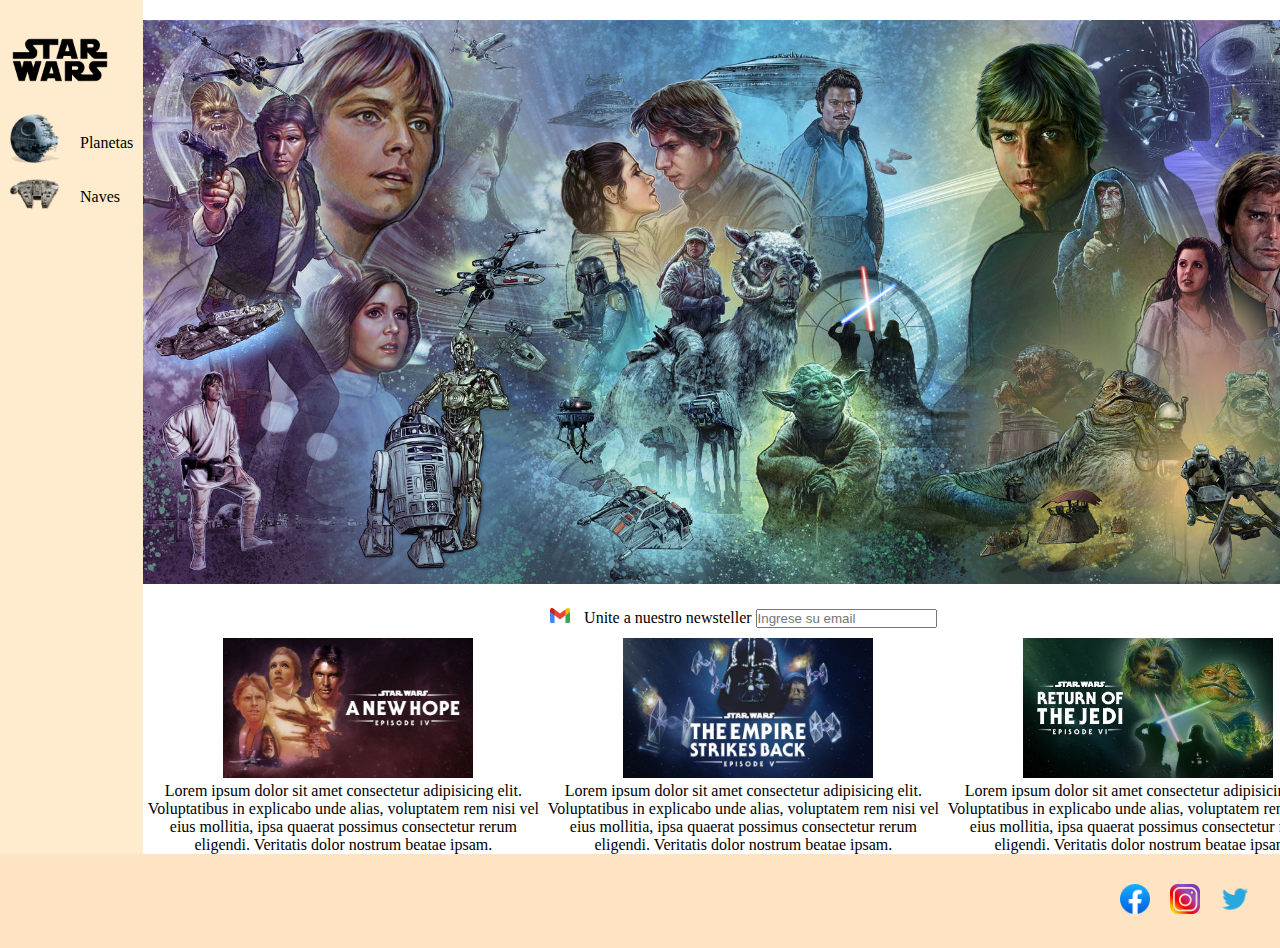
==== Clase_6/index.html @ 66adf746 "pagina con flexbox" ====
<!DOCTYPE html>
<html lang="en">

<head>
    <meta charset="UTF-8" />
    <meta http-equiv="X-UA-Compatible" content="IE=edge" />
    <meta name="viewport" content="width=device-width, initial-scale=1.0" />
    <link rel="stylesheet" href="style.css" />
    <title></title>
</head>

<body>
    <span class="flex-principal">
        <aside class="flex-container">
            <span><a href="#"><img src="./img/star-wars-logo-png-transparent.png" alt="swlogo" /></a></span>
            <div class="flex-container2">
                <div>
                    <a href="#"><img src="./img/Death_Star_2nd_35408.png" alt="Death_Star" /></a>
                </div>
                <p>Planetas</p>
            </div>
            <div class="flex-container3">
                <div>
                    <a href="#"><img src="./img/Millenium_Falcon_-_02_35432.png" alt="Millenium_Falcon" /></a>
                </div>
                <p>Naves</p>
            </div>
        </aside>
        <main class="flex-container4">
            <img src="./img/mural-de-la-trilogia-original-por-jason-palmer-para-la-star-wars-celebration-chicago-original.jpg"
                alt="muralsw" />
            <div class="flex-container5">
                <form action="index.html">
                    <img src="./img/Gmail_icon_(2020).svg.webp" alt="Gmail_icon_" />
                    <label for="email">Unite a nuestro newsteller</label>
                    <input type="email" placeholder="Ingrese su email" id="email" required />
                </form>
            </div>
            <article class="flex-container6">
                <div>
                    <img src="./img/scale.jpg" alt="anh" />
                    <p>Lorem ipsum dolor sit amet consectetur adipisicing elit. Voluptatibus in explicabo unde alias,
                        voluptatem rem nisi vel eius mollitia, ipsa quaerat possimus consectetur rerum eligendi.
                        Veritatis dolor nostrum beatae ipsam.</p>
                </div>
                <div>
                    <img src="./img/scale (1).jpg" alt="esb" />
                    <p>Lorem ipsum dolor sit amet consectetur adipisicing elit. Voluptatibus in explicabo unde alias,
                        voluptatem rem nisi vel eius mollitia, ipsa quaerat possimus consectetur rerum eligendi.
                        Veritatis dolor nostrum beatae ipsam.</p>
                </div>
                <div>
                    <img src="./img/Jedi_large.webp" alt="rotj" />
                    <p>Lorem ipsum dolor sit amet consectetur adipisicing elit. Voluptatibus in explicabo unde alias,
                        voluptatem rem nisi vel eius mollitia, ipsa quaerat possimus consectetur rerum eligendi.
                        Veritatis dolor nostrum beatae ipsam.</p>
                </div>
            </article>
        </main>
    </span>
    <footer class="containerfooter">
        <div>
            <img src="./img/2021_Facebook_icon.svg.webp" alt="face">
        </div>
        <div>
            <img src="./img/Instagram-Icon.png" alt="insta">
        </div>
        <div>
            <img src="./img/twitter-logo-vector-png-clipart-1.png" alt="twitter">
        </div>
    </footer>

</body>

</html>
---- Clase_6/style.css ----
*{
    padding: 0px;
    margin: 0px;
}

.flex-principal{
    display: flex;
    flex-direction: row;
}

.flex-container{
    display: flex;
    flex-direction: column;
    padding: 10px;
    background-color: blanchedalmond;
}

.flex-container span img{
    width: 100px;

}

.flex-container2 , .flex-container3{
   display: flex; 
   flex-direction: row;
}

.flex-container2 div img, .flex-container3 div img{
    width: 50px;
}

.flex-container2 p, .flex-container3 p{
    padding: 20px 0px 0px 20px;
}

main img{
    width:1200px;
   margin-top: 20px;
}

.flex-container5{
    display: flex;
    justify-content: center;
}

.flex-container5 form img{
    width: 20px;
    margin-right: 10px;

}
 .flex-container6{
    display: flex;
    flex-direction: row;
    justify-content: space-around;
 }

 .flex-container6 div img{
    width: 250px;
    margin: 10px 0px 0px 80px; /*top right bottom left*/
 }
 
.flex-container6 div p{
    text-align: center;
}

 .containerfooter{
    display: flex;
    justify-content: flex-end;
    padding: 20px;
    background-color: bisque;

 }

 .containerfooter div{
    padding: 10px;
 }

 .containerfooter div img{
    width: 30px;
 }
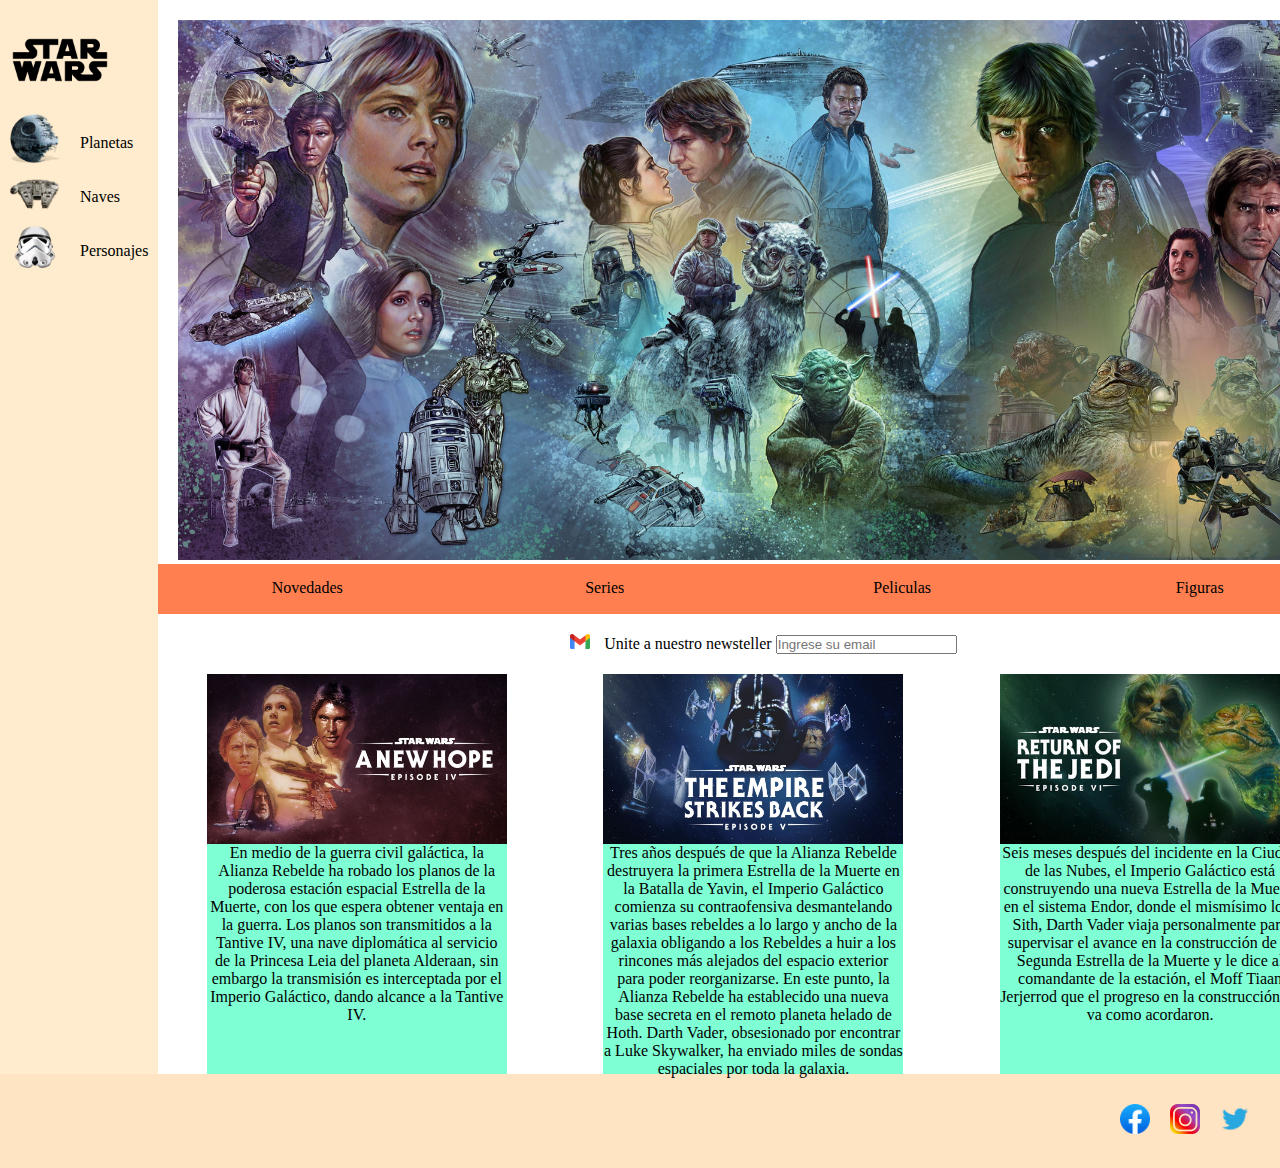
==== commit 1d66df17: "cambios css" ====
--- a/Clase_6/index.html
+++ b/Clase_6/index.html
@@ -25,10 +25,30 @@
                 </div>
                 <p>Naves</p>
             </div>
+            <div class="flex-container3-1">
+                <div>
+                    <a href="#"><img src="./img/q59ja0h9otav7b9gl80v4cno8q-044a8f71f33b11056a0d0a3ce52112eb.png" alt="helmet" /></a>
+                </div>
+                <p>Personajes</p>
+            </div>
         </aside>
-        <main class="flex-container4">
+        <main>
             <img src="./img/mural-de-la-trilogia-original-por-jason-palmer-para-la-star-wars-celebration-chicago-original.jpg"
                 alt="muralsw" />
+            <div class="flex-container4">
+                <div>
+                    <p>Novedades</p>        
+                </div>
+                <div>
+                    <p>Series</p>        
+                </div>
+                <div>
+                    <p>Peliculas</p>        
+                </div>
+                <div>
+                    <p>Figuras</p>        
+                </div>
+            </div>
             <div class="flex-container5">
                 <form action="index.html">
                     <img src="./img/Gmail_icon_(2020).svg.webp" alt="Gmail_icon_" />
@@ -37,23 +57,30 @@
                 </form>
             </div>
             <article class="flex-container6">
-                <div>
-                    <img src="./img/scale.jpg" alt="anh" />
-                    <p>Lorem ipsum dolor sit amet consectetur adipisicing elit. Voluptatibus in explicabo unde alias,
-                        voluptatem rem nisi vel eius mollitia, ipsa quaerat possimus consectetur rerum eligendi.
-                        Veritatis dolor nostrum beatae ipsam.</p>
+                <div class="card">
+                    <div class="card-image card-1"></div>
+                    <p>En medio de la guerra civil galáctica, la Alianza Rebelde ha robado los planos de la poderosa
+                        estación espacial Estrella de la Muerte, con los que espera obtener ventaja en la guerra. Los
+                        planos son transmitidos a la Tantive IV, una nave diplomática al servicio de la Princesa Leia
+                        del planeta Alderaan, sin embargo la transmisión es interceptada por el Imperio Galáctico, dando
+                        alcance a la Tantive IV.</p>
                 </div>
-                <div>
-                    <img src="./img/scale (1).jpg" alt="esb" />
-                    <p>Lorem ipsum dolor sit amet consectetur adipisicing elit. Voluptatibus in explicabo unde alias,
-                        voluptatem rem nisi vel eius mollitia, ipsa quaerat possimus consectetur rerum eligendi.
-                        Veritatis dolor nostrum beatae ipsam.</p>
+                <div class="card">
+                    <div class="card-image card-2"></div>
+                    <p>Tres años después de que la Alianza Rebelde destruyera la primera Estrella de la Muerte en la
+                        Batalla de Yavin, el Imperio Galáctico comienza su contraofensiva desmantelando varias bases
+                        rebeldes a lo largo y ancho de la galaxia obligando a los Rebeldes a huir a los rincones más
+                        alejados del espacio exterior para poder reorganizarse. En este punto, la Alianza Rebelde ha
+                        establecido una nueva base secreta en el remoto planeta helado de Hoth. Darth Vader, obsesionado
+                        por encontrar a Luke Skywalker, ha enviado miles de sondas espaciales por toda la galaxia.</p>
                 </div>
-                <div>
-                    <img src="./img/Jedi_large.webp" alt="rotj" />
-                    <p>Lorem ipsum dolor sit amet consectetur adipisicing elit. Voluptatibus in explicabo unde alias,
-                        voluptatem rem nisi vel eius mollitia, ipsa quaerat possimus consectetur rerum eligendi.
-                        Veritatis dolor nostrum beatae ipsam.</p>
+                <div class="card">
+                    <div class="card-image card-3"></div>
+                    <p>Seis meses después del incidente en la Ciudad de las Nubes, el Imperio Galáctico está
+                        construyendo una nueva Estrella de la Muerte en el sistema Endor, donde el mismísimo lord Sith,
+                        Darth Vader viaja personalmente para supervisar el avance en la construcción de la Segunda
+                        Estrella de la Muerte y le dice al comandante de la estación, el Moff Tiaan Jerjerrod que el
+                        progreso en la construcción no va como acordaron.</p>
                 </div>
             </article>
         </main>
@@ -69,7 +96,6 @@
             <img src="./img/twitter-logo-vector-png-clipart-1.png" alt="twitter">
         </div>
     </footer>
-
 </body>
 
 </html>--- a/Clase_6/style.css
+++ b/Clase_6/style.css
@@ -20,22 +20,41 @@
 
 }
 
-.flex-container2 , .flex-container3{
+.flex-container2 , .flex-container3, .flex-container3-1{
    display: flex; 
    flex-direction: row;
 }
 
-.flex-container2 div img, .flex-container3 div img{
+.flex-container2 div img, .flex-container3 div img, .flex-container3-1 div img{
     width: 50px;
 }
 
-.flex-container2 p, .flex-container3 p{
+.flex-container2 p, .flex-container3 p, .flex-container3-1 p{
     padding: 20px 0px 0px 20px;
 }
 
 main img{
-    width:1200px;
-   margin-top: 20px;
+    width:1150px;
+    margin: 20px 20px 0px 20px;
+}
+
+.flex-container4{
+    display: flex;
+    flex-direction: row;
+    justify-content: space-around;
+    background-color: coral;
+    height: 50px;
+}
+
+.flex-container4 div{
+    padding: 15px 0px 10px 0px;
+    width: 100%;
+    text-align: center;
+}
+
+
+.flex-container4 div:hover{
+    background-color: aquamarine;
 }
 
 .flex-container5{
@@ -63,6 +82,35 @@
     text-align: center;
 }
 
+.card{
+    background: aquamarine;
+    width: 300px;
+    height: 400px;
+    margin-top: 20px;
+}
+
+.card-image{
+    background-size: cover;
+    background-repeat: no-repeat;
+    height: 170px;
+}
+
+.card-1{
+    background-image: url(./img/scale.jpg);
+    width: 300px;
+}
+
+.card-2{
+    background-image: url(./img/scale\ \(1\).jpg);
+    width: 300px;
+}
+
+.card-3{
+    background-image: url(./img/Jedi_large.webp);
+    width: 300px;
+}
+
+
  .containerfooter{
     display: flex;
     justify-content: flex-end;
